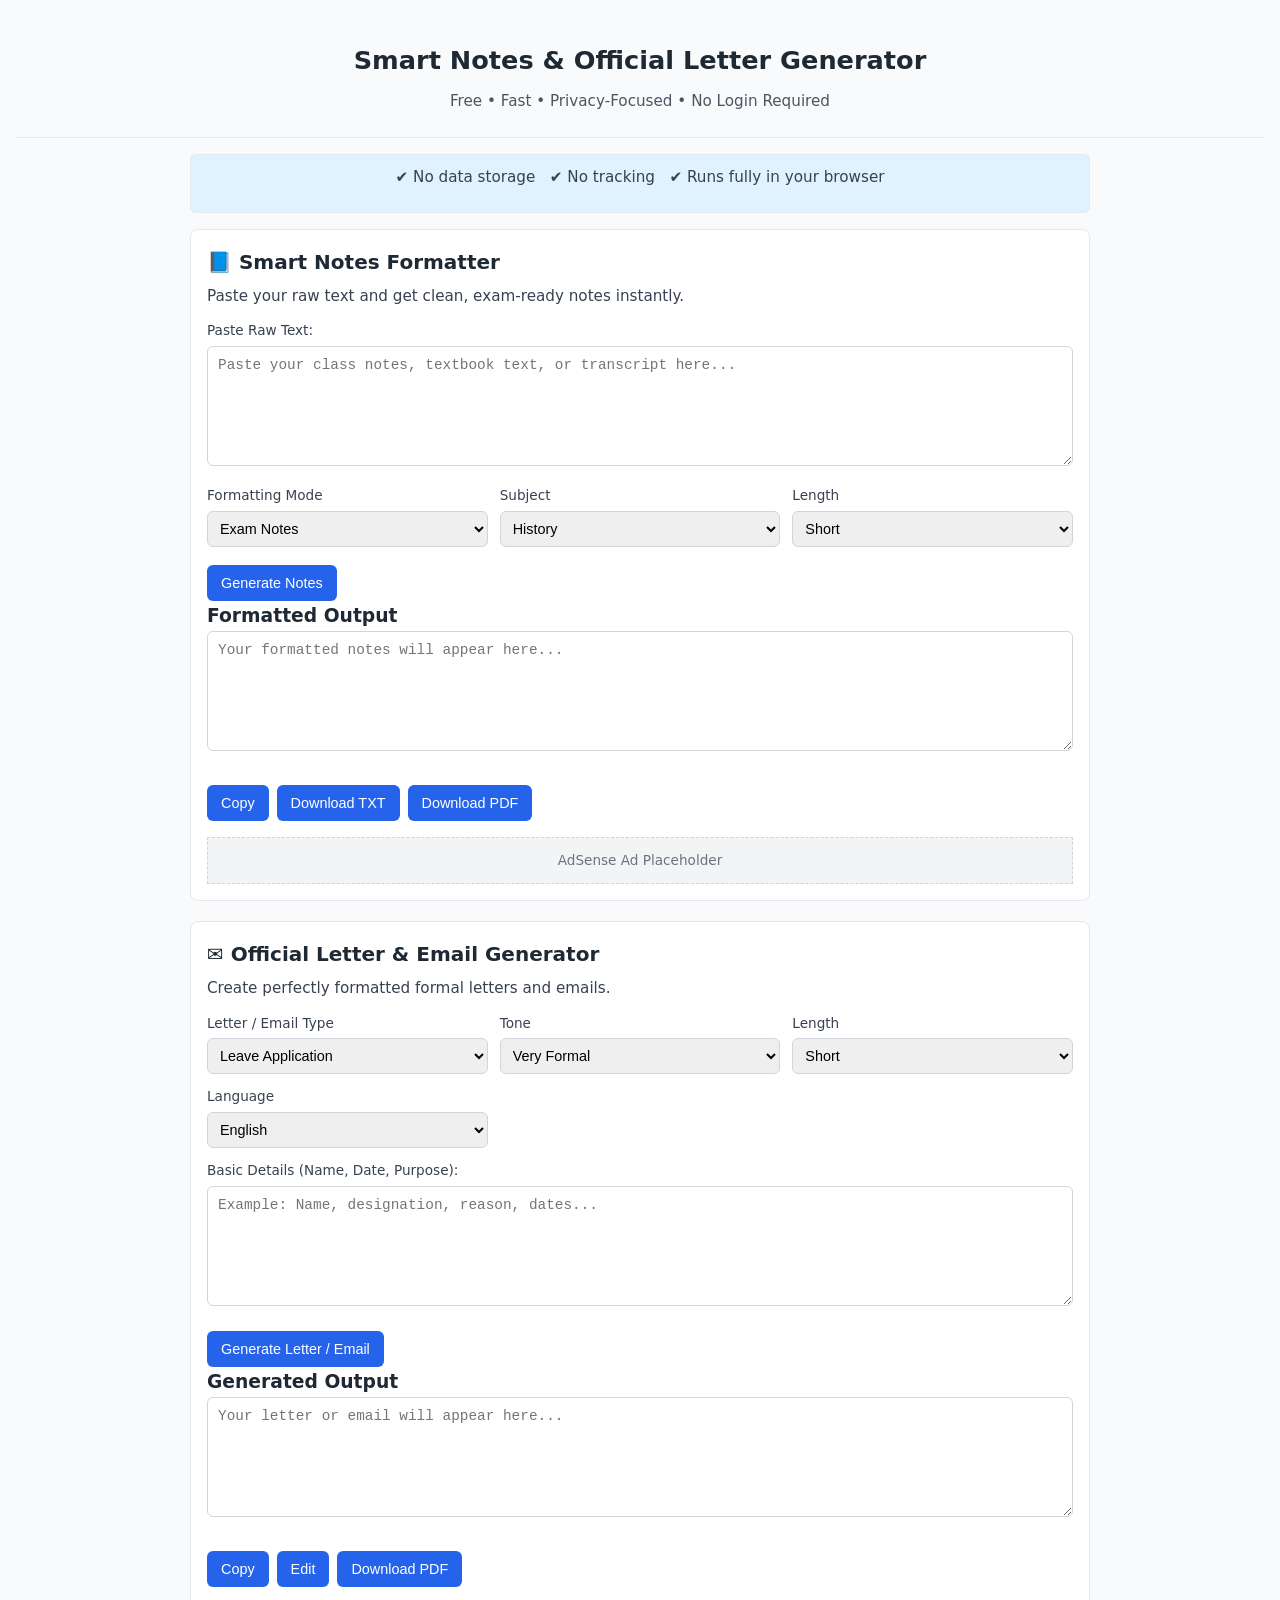
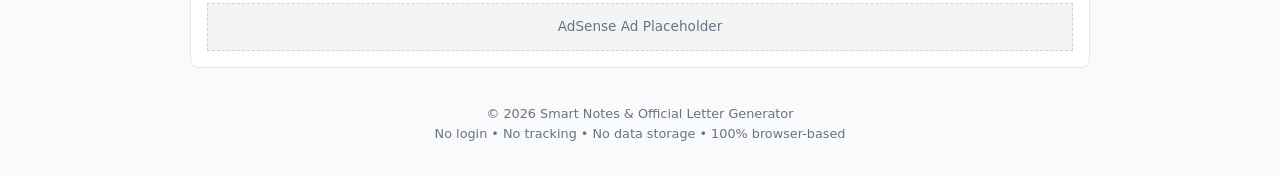
==== index.html @ da7a527a "Initial website files Added HTML, CSS, JavaScript, and assets folders" ====
<!DOCTYPE html>
<html lang="en">
<head>
    <!-- BASIC META -->
    <meta charset="UTF-8">
    <meta name="viewport" content="width=device-width, initial-scale=1.0">

    <!-- SEO META -->
    <title>Smart Notes & Official Letter Generator | Free Educational Tool</title>
    <meta name="description" content="Convert raw text into clean exam-ready notes and generate official letters & emails instantly. 100% free, privacy-focused, no login required.">
    <meta name="keywords" content="smart notes generator, exam notes formatter, official letter generator, student letter writing, free education tools">
    <meta name="author" content="Smart Notes & Official Letter Generator">

    <!-- SOCIAL SHARE -->
    <meta property="og:title" content="Smart Notes & Official Letter Generator">
    <meta property="og:description" content="Free tool to format study notes and generate official letters instantly.">
    <meta property="og:type" content="website">

    <!-- CSS -->
    <link rel="stylesheet" href="style.css">
</head>

<body>

    <!-- HEADER -->
    <header>
        <h1>Smart Notes & Official Letter Generator</h1>
        <p>Free • Fast • Privacy-Focused • No Login Required</p>
    </header>

    <!-- MAIN CONTENT -->
    <main>

        <!-- TRUST & PRIVACY -->
        <section id="trust">
            <p>✔ No data storage &nbsp; ✔ No tracking &nbsp; ✔ Runs fully in your browser</p>
        </section>

        <!-- SMART NOTES TOOL -->
        <section id="notes-tool">
            <h2>📘 Smart Notes Formatter</h2>
            <p>Paste your raw text and get clean, exam-ready notes instantly.</p>

            <label>Paste Raw Text:</label>
            <textarea id="notesInput" placeholder="Paste your class notes, textbook text, or transcript here..."></textarea>

            <div class="controls">
                <div>
                    <label>Formatting Mode</label>
                    <select id="notesMode">
                        <option>Exam Notes</option>
                        <option>Short Revision Notes</option>
                        <option>Bullet-Only Notes</option>
                        <option>Teacher Explanation Style</option>
                    </select>
                </div>

                <div>
                    <label>Subject</label>
                    <select id="notesSubject">
                        <option>History</option>
                        <option>Polity</option>
                        <option>Geography</option>
                        <option>Economics</option>
                        <option>Science</option>
                    </select>
                </div>

                <div>
                    <label>Length</label>
                    <select id="notesLength">
                        <option>Short</option>
                        <option>Medium</option>
                        <option>Detailed</option>
                    </select>
                </div>
            </div>

            <button id="generateNotes">Generate Notes</button>

            <h3>Formatted Output</h3>
            <textarea id="notesOutput" placeholder="Your formatted notes will appear here..."></textarea>

            <div class="output-actions">
                <button>Copy</button>
                <button>Download TXT</button>
                <button>Download PDF</button>
            </div>

            <!-- ADS PLACEHOLDER -->
            <div class="ad-box">AdSense Ad Placeholder</div>
        </section>

        <!-- LETTER GENERATOR TOOL -->
        <section id="letter-tool">
            <h2>✉️ Official Letter & Email Generator</h2>
            <p>Create perfectly formatted formal letters and emails.</p>

            <div class="controls">
                <div>
                    <label>Letter / Email Type</label>
                    <select id="letterType">
                        <optgroup label="Student Letters">
                            <option>Leave Application</option>
                            <option>Bonafide Certificate Request</option>
                            <option>Fee Concession Request</option>
                            <option>Internship Request</option>
                            <option>Project Submission</option>
                        </optgroup>
                        <optgroup label="Office Letters">
                            <option>Sick Leave</option>
                            <option>Work From Home</option>
                            <option>Complaint Letter</option>
                            <option>Request Letter</option>
                            <option>Resignation</option>
                        </optgroup>
                        <optgroup label="Emails">
                            <option>Internship Email</option>
                            <option>Cold Professional Email</option>
                            <option>Follow-up Email</option>
                            <option>Apology Email</option>
                        </optgroup>
                    </select>
                </div>

                <div>
                    <label>Tone</label>
                    <select id="letterTone">
                        <option>Very Formal</option>
                        <option>Formal</option>
                        <option>Polite</option>
                        <option>Neutral</option>
                    </select>
                </div>

                <div>
                    <label>Length</label>
                    <select id="letterLength">
                        <option>Short</option>
                        <option>Standard</option>
                        <option>Detailed</option>
                    </select>
                </div>

                <div>
                    <label>Language</label>
                    <select id="letterLanguage">
                        <option>English</option>
                        <option>Simple English</option>
                    </select>
                </div>
            </div>

            <label>Basic Details (Name, Date, Purpose):</label>
            <textarea id="letterInput" placeholder="Example: Name, designation, reason, dates..."></textarea>

            <button id="generateLetter">Generate Letter / Email</button>

            <h3>Generated Output</h3>
            <textarea id="letterOutput" placeholder="Your letter or email will appear here..."></textarea>

            <div class="output-actions">
                <button>Copy</button>
                <button>Edit</button>
                <button>Download PDF</button>
            </div>

            <!-- ADS PLACEHOLDER -->
            <div class="ad-box">AdSense Ad Placeholder</div>
        </section>

    </main>

    <!-- FOOTER -->
    <footer>
        <p>© 2026 Smart Notes & Official Letter Generator</p>
        <p>No login • No tracking • No data storage • 100% browser-based</p>
    </footer>

    <!-- JS -->
    <script src="script.js"></script>

</body>
</html>
---- style.css ----
/* ===== RESET & BASE ===== */
* {
    margin: 0;
    padding: 0;
    box-sizing: border-box;
}

body {
    font-family: system-ui, -apple-system, BlinkMacSystemFont, "Segoe UI", Roboto, Arial, sans-serif;
    background-color: #f9fafb;
    color: #1f2933;
    line-height: 1.6;
    padding: 16px;
}

/* ===== HEADER ===== */
header {
    text-align: center;
    padding: 24px 12px;
    border-bottom: 1px solid #e5e7eb;
}

header h1 {
    font-size: 1.6rem;
    margin-bottom: 8px;
}

header p {
    font-size: 0.95rem;
    color: #4b5563;
}

/* ===== MAIN LAYOUT ===== */
main {
    max-width: 900px;
    margin: 0 auto;
}

/* ===== TRUST SECTION ===== */
#trust {
    background: #e0f2fe;
    color: #075985;
    text-align: center;
    padding: 10px;
    margin: 16px 0;
    border-radius: 6px;
    font-size: 0.85rem;
}

/* ===== SECTIONS ===== */
section {
    background: #ffffff;
    padding: 16px;
    margin-bottom: 20px;
    border-radius: 8px;
    border: 1px solid #e5e7eb;
}

section h2 {
    font-size: 1.25rem;
    margin-bottom: 6px;
}

section p {
    font-size: 0.95rem;
    margin-bottom: 12px;
    color: #374151;
}

/* ===== INPUTS ===== */
label {
    display: block;
    font-size: 0.85rem;
    margin-bottom: 4px;
    color: #374151;
}

textarea {
    width: 100%;
    min-height: 120px;
    padding: 10px;
    border: 1px solid #d1d5db;
    border-radius: 6px;
    font-size: 0.9rem;
    resize: vertical;
    margin-bottom: 12px;
}

textarea:focus,
select:focus {
    outline: none;
    border-color: #2563eb;
}

/* ===== CONTROLS ===== */
.controls {
    display: grid;
    grid-template-columns: 1fr;
    gap: 12px;
    margin-bottom: 12px;
}

select {
    width: 100%;
    padding: 8px;
    font-size: 0.9rem;
    border-radius: 6px;
    border: 1px solid #d1d5db;
}

/* ===== BUTTONS ===== */
button {
    background-color: #2563eb;
    color: #ffffff;
    border: none;
    padding: 10px 14px;
    border-radius: 6px;
    cursor: pointer;
    font-size: 0.9rem;
    margin-top: 6px;
}

button:hover {
    background-color: #1e40af;
}

.output-actions {
    display: flex;
    flex-wrap: wrap;
    gap: 8px;
    margin-top: 8px;
}

/* ===== ADS ===== */
.ad-box {
    margin-top: 16px;
    padding: 12px;
    text-align: center;
    font-size: 0.85rem;
    color: #6b7280;
    border: 1px dashed #d1d5db;
    background: #f3f4f6;
}

/* ===== FOOTER ===== */
footer {
    text-align: center;
    font-size: 0.8rem;
    color: #6b7280;
    padding: 16px 0;
}

/* ===== DESKTOP ===== */
@media (min-width: 768px) {
    .controls {
        grid-template-columns: repeat(3, 1fr);
    }
}
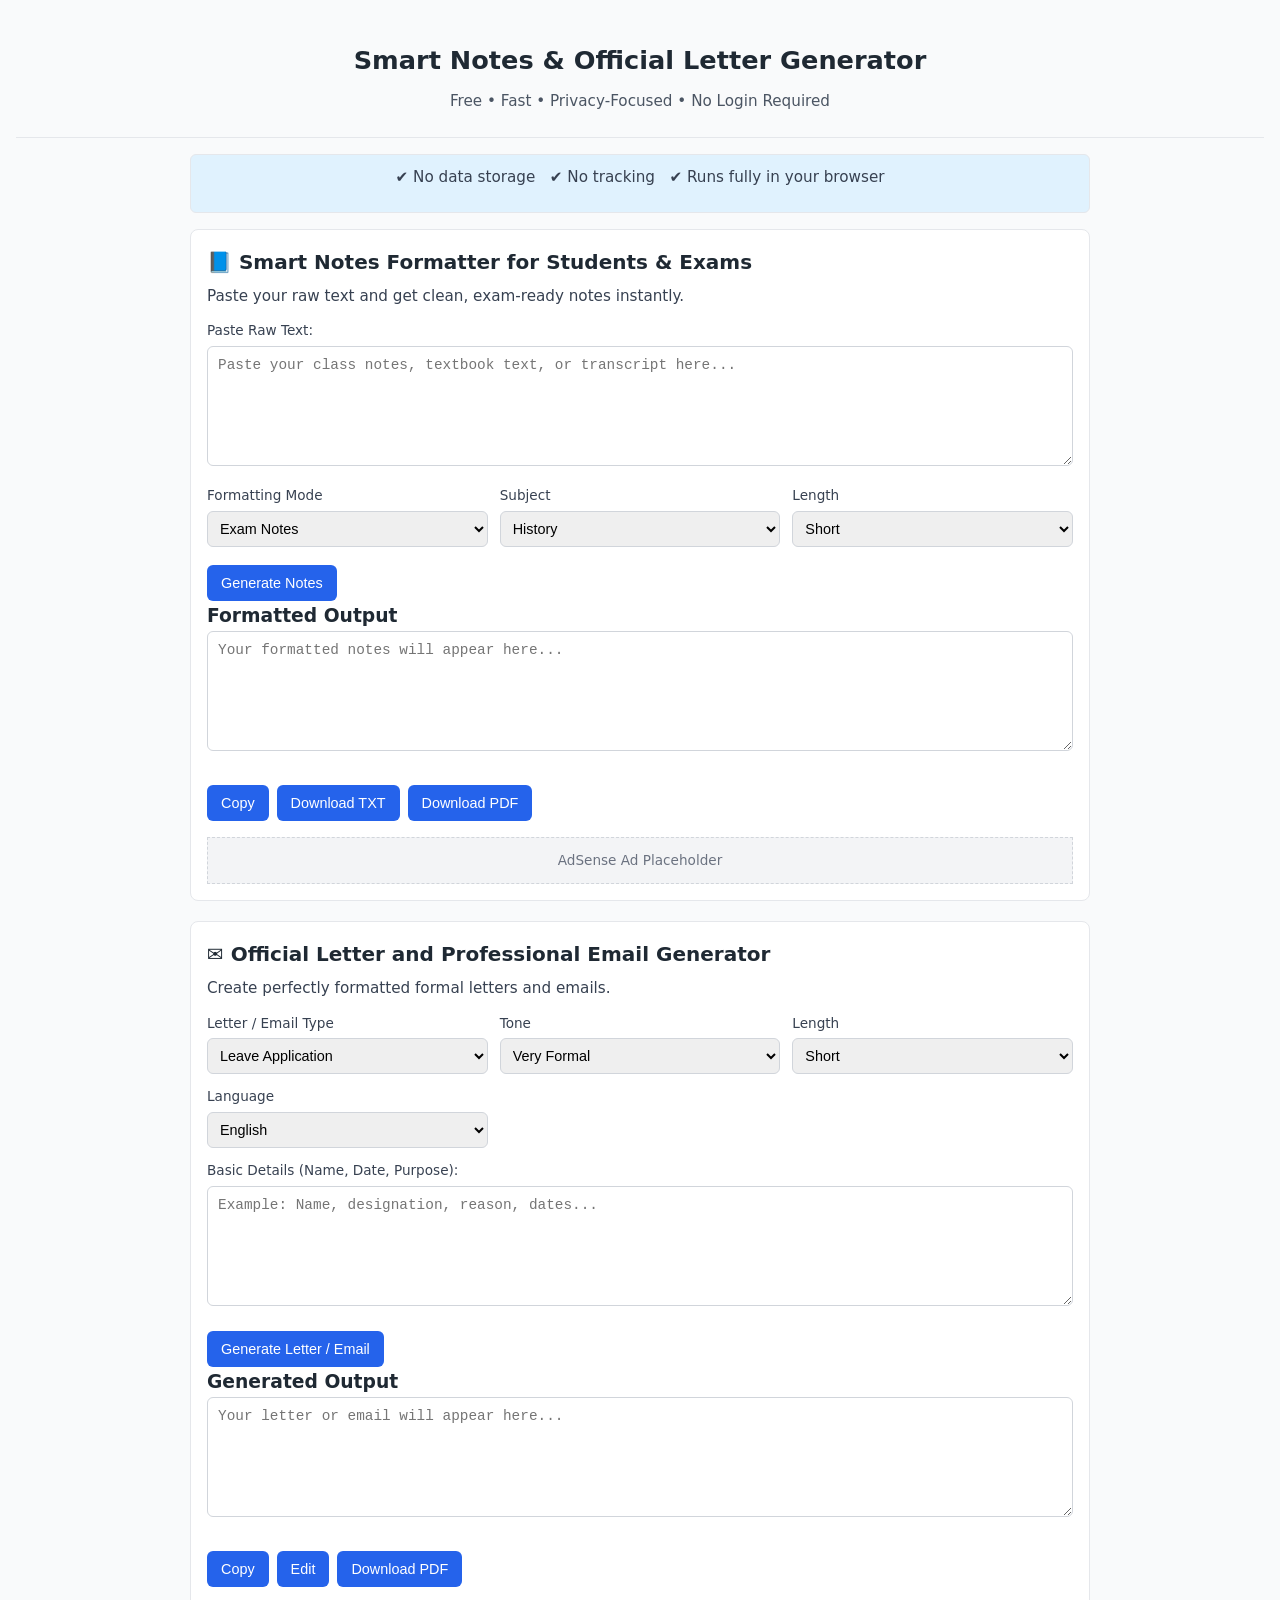
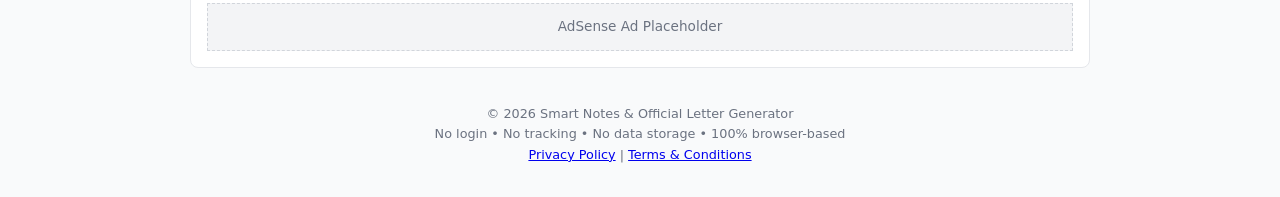
==== commit 0ed29157: "SEO optimization and sitemap" ====
--- a/index.html
+++ b/index.html
@@ -6,10 +6,12 @@
     <meta name="viewport" content="width=device-width, initial-scale=1.0">
 
     <!-- SEO META -->
-    <title>Smart Notes & Official Letter Generator | Free Educational Tool</title>
-    <meta name="description" content="Convert raw text into clean exam-ready notes and generate official letters & emails instantly. 100% free, privacy-focused, no login required.">
-    <meta name="keywords" content="smart notes generator, exam notes formatter, official letter generator, student letter writing, free education tools">
+    <title>Smart Notes & Official Letter Generator – Free Exam Notes & Letter Tool</title>
+    <meta name="description" content="Free online tool to convert raw text into exam-ready notes and generate official letters and professional emails. No login, no tracking, privacy-focused.">
+    <meta name="keywords" content="smart notes generator, exam ready notes, notes formatter, official letter generator, student letters, professional email generator, free education tools">
     <meta name="author" content="Smart Notes & Official Letter Generator">
+    <meta name="robots" content="index, follow">
+
 
     <!-- SOCIAL SHARE -->
     <meta property="og:title" content="Smart Notes & Official Letter Generator">
@@ -38,7 +40,7 @@
 
         <!-- SMART NOTES TOOL -->
         <section id="notes-tool">
-            <h2>📘 Smart Notes Formatter</h2>
+            <h2>📘 Smart Notes Formatter for Students & Exams</h2>
             <p>Paste your raw text and get clean, exam-ready notes instantly.</p>
 
             <label>Paste Raw Text:</label>
@@ -93,7 +95,7 @@
 
         <!-- LETTER GENERATOR TOOL -->
         <section id="letter-tool">
-            <h2>✉️ Official Letter & Email Generator</h2>
+            <h2>✉️ Official Letter and Professional Email Generator</h2>
             <p>Create perfectly formatted formal letters and emails.</p>
 
             <div class="controls">
@@ -175,6 +177,10 @@
     <footer>
         <p>© 2026 Smart Notes & Official Letter Generator</p>
         <p>No login • No tracking • No data storage • 100% browser-based</p>
+        <p>
+            <a href="privacy-policy.html">Privacy Policy</a> |
+            <a href="terms.html">Terms & Conditions</a>
+        </p>
     </footer>
 
     <!-- JS -->
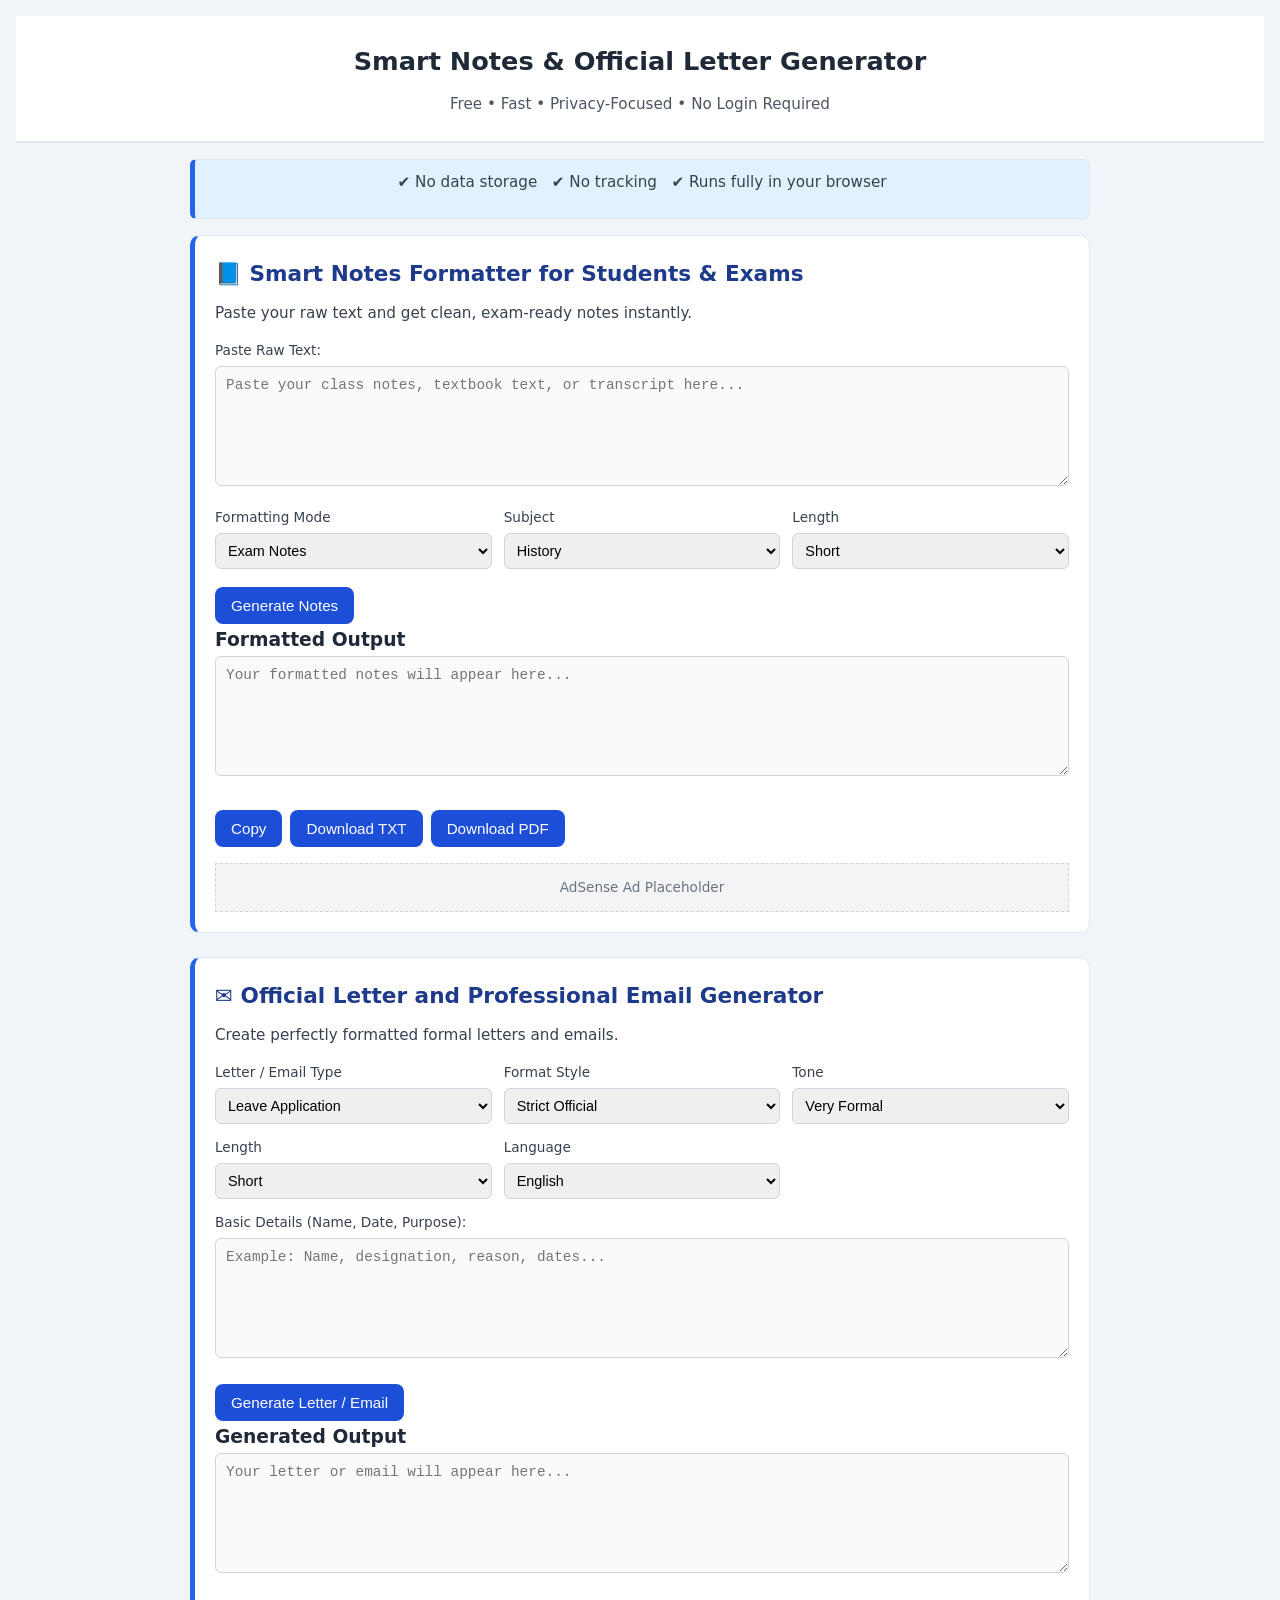
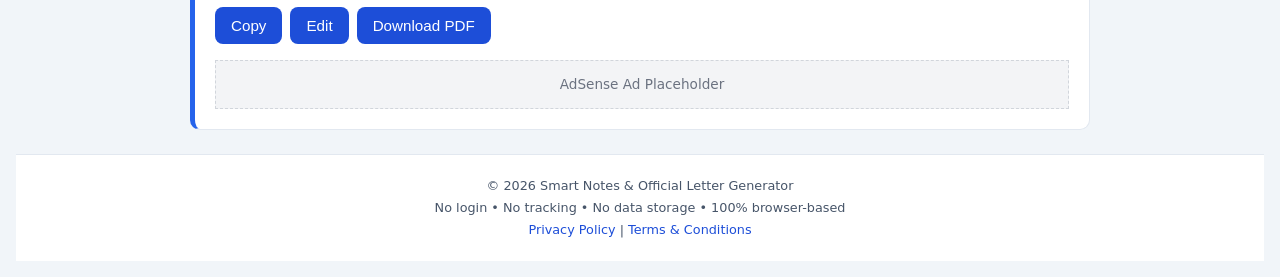
==== commit bfb15498: "Finalize letter formats, content quality, and UX" ====
--- a/index.html
+++ b/index.html
@@ -124,7 +124,16 @@
                         </optgroup>
                     </select>
                 </div>
-
+                <div>
+                    <label>Format Style</label>
+                    <select id="letterFormat">
+                        <option>Strict Official</option>
+                        <option>Professional Corporate</option>
+                        <option>Student Academic</option>
+                        <option>Request-Focused</option>
+                        <option>Explanation-Focused</option>
+                    </select>
+                </div>
                 <div>
                     <label>Tone</label>
                     <select id="letterTone">
@@ -134,7 +143,6 @@
                         <option>Neutral</option>
                     </select>
                 </div>
-
                 <div>
                     <label>Length</label>
                     <select id="letterLength">
@@ -143,7 +151,6 @@
                         <option>Detailed</option>
                     </select>
                 </div>
-
                 <div>
                     <label>Language</label>
                     <select id="letterLanguage">
@@ -152,7 +159,6 @@
                     </select>
                 </div>
             </div>
-
             <label>Basic Details (Name, Date, Purpose):</label>
             <textarea id="letterInput" placeholder="Example: Name, designation, reason, dates..."></textarea>
 
--- a/style.css
+++ b/style.css
@@ -7,9 +7,9 @@
 
 body {
     font-family: system-ui, -apple-system, BlinkMacSystemFont, "Segoe UI", Roboto, Arial, sans-serif;
-    background-color: #f9fafb;
-    color: #1f2933;
-    line-height: 1.6;
+    background-color: #f1f5f9;
+    color: #1f2937;
+    line-height: 1.7;
     padding: 16px;
 }
 
@@ -17,7 +17,8 @@
 header {
     text-align: center;
     padding: 24px 12px;
-    border-bottom: 1px solid #e5e7eb;
+    background-color: #ffffff;
+    border-bottom: 2px solid #e2e8f0;
 }
 
 header h1 {
@@ -50,15 +51,19 @@
 /* ===== SECTIONS ===== */
 section {
     background: #ffffff;
-    padding: 16px;
-    margin-bottom: 20px;
-    border-radius: 8px;
-    border: 1px solid #e5e7eb;
+    padding: 20px;
+    margin-bottom: 24px;
+    border-radius: 10px;
+    border-left: 5px solid #2563eb;
+    border-top: 1px solid #e2e8f0;
+    border-right: 1px solid #e2e8f0;
+    border-bottom: 1px solid #e2e8f0;
 }
 
 section h2 {
-    font-size: 1.25rem;
-    margin-bottom: 6px;
+    font-size: 1.35rem;
+    margin-bottom: 8px;
+    color: #1e3a8a;
 }
 
 section p {
@@ -84,6 +89,7 @@
     font-size: 0.9rem;
     resize: vertical;
     margin-bottom: 12px;
+    background-color: #f8fafc;
 }
 
 textarea:focus,
@@ -110,18 +116,19 @@
 
 /* ===== BUTTONS ===== */
 button {
-    background-color: #2563eb;
+    background-color: #1d4ed8;
     color: #ffffff;
     border: none;
-    padding: 10px 14px;
-    border-radius: 6px;
+    padding: 10px 16px;
+    border-radius: 8px;
     cursor: pointer;
-    font-size: 0.9rem;
+    font-size: 0.95rem;
+    font-weight: 500;
     margin-top: 6px;
 }
 
 button:hover {
-    background-color: #1e40af;
+    background-color: #1e3a8a;
 }
 
 .output-actions {
@@ -146,8 +153,10 @@
 footer {
     text-align: center;
     font-size: 0.8rem;
-    color: #6b7280;
-    padding: 16px 0;
+    color: #475569;
+    padding: 20px 0;
+    background-color: #ffffff;
+    border-top: 1px solid #e2e8f0;
 }
 
 /* ===== DESKTOP ===== */
@@ -156,3 +165,12 @@
         grid-template-columns: repeat(3, 1fr);
     }
 }
+
+footer a {
+    color: #1d4ed8;
+    text-decoration: none;
+}
+
+footer a:hover {
+    text-decoration: underline;
+}
